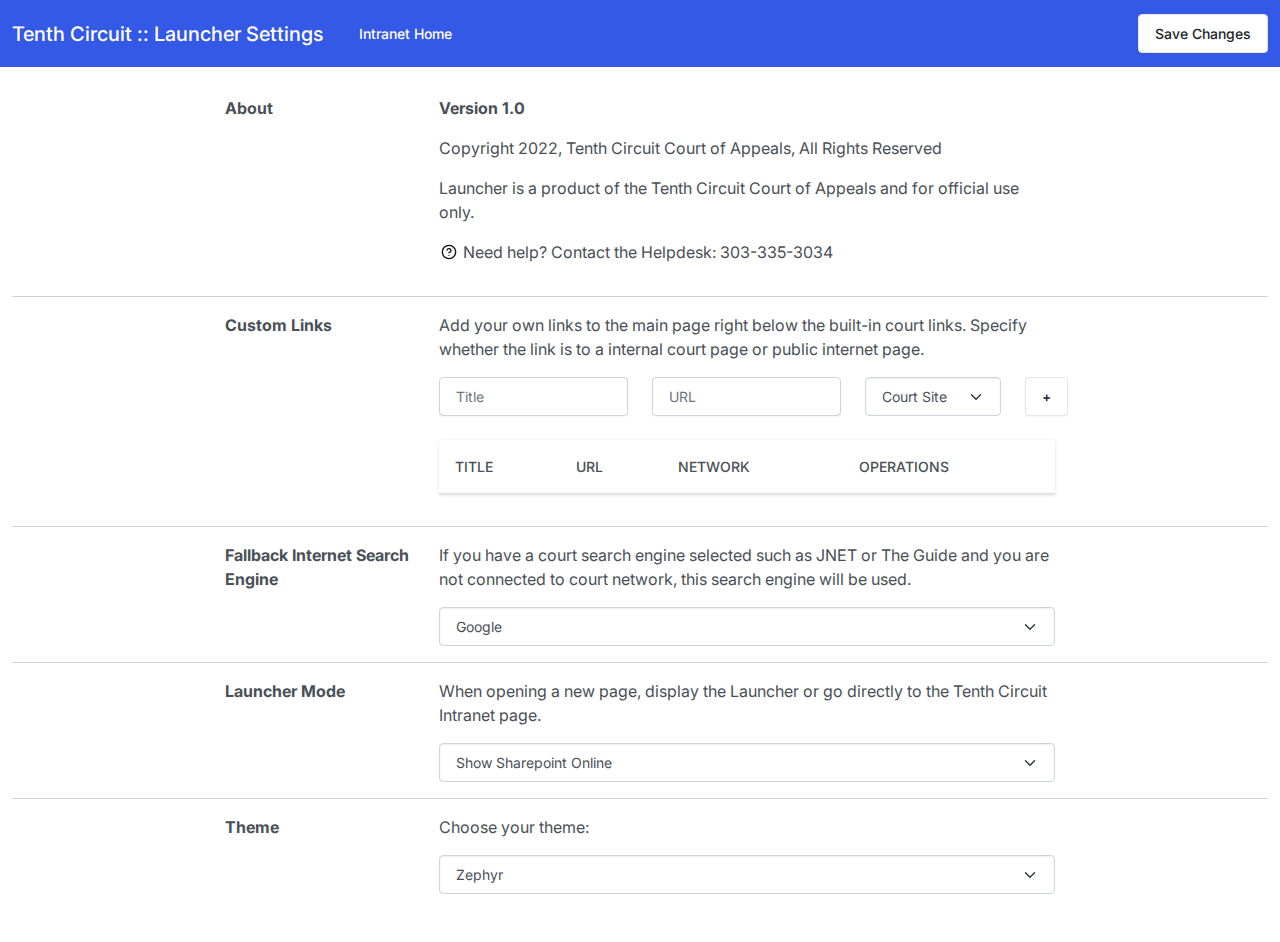
==== settings.htm @ de3e303f "copy in from previous project" ====
<!DOCTYPE html>
<html lang="en">
<head>
    <meta charset="UTF-8">
    <meta http-equiv="X-UA-Compatible" content="IE=edge">
    <meta name="viewport" content="width=device-width, initial-scale=1.0">
    <title>Tenth Circuit Court of Appeals : Start</title>

    <link href="./css/lib.svg.css" rel="stylesheet" >
    <link id="appTheme" href="./css/zephyr.bootstrap.min.css" rel="stylesheet" >
    <meta name="viewport" content="width=device-width, initial-scale=1">
    <style>
    body {
        --heading-ratio: 1.31;
        /* --universal-border-radius: 1rem; */
    }

    .link-list {
        margin-bottom: 5px;
    }

    .hidden {
        display: none;
    }

    </style>
</head>
<body>
    <nav class="navbar navbar-expand-lg navbar-dark bg-primary fixed-top">
        <div class="container-fluid">
            <a href="#" class="navbar-brand">Tenth Circuit :: Launcher Settings</a>
            <div class="collapse navbar-collapse" id="navbarNavDropdown">
                <ul class="navbar-nav">
                    <li class="nav-item">
                        <a id="dcn_intra" target="_blank" href="https://fedcourts.sharepoint.com/sites/CA10" class="nav-link dcn ">Intranet Home</a>
                    </li>
                </ul>
            </div>
            <a href="./launcher.htm" class="nav-link btn btn-secondary">Save Changes</a>
            <!-- <a href="#" class="nav-link" id="initBetaMode" >&nbsp;<span class="icon-help"></span></a> -->
        </div>
    </nav>
    <div class="container-fluid">
        <div class="row">
            <div class="col-12">&nbsp;</div>
        </div>
        <div class="row">
            <div class="col-12">&nbsp;</div>
        </div>
        <div class="row">
            <div class="col-12">&nbsp;</div>
        </div>
        <div class="row">
            <div class="col-sm-12 col-md-2 col-lg-2">&nbsp;</div>
            <div class="col-sm-12 col-md-8 col-lg-8">&nbsp;</div>
            <div class="col-sm-12 col-md-2 col-lg-2">&nbsp;</div>
        </div>
        <div class="row beta hidden">
            <div class="col-sm-12 col-md-2 col-lg-2">&nbsp;</div>
            <div class="col-sm-12 col-md-8 col-lg-8">
                <p><span class="icon-alert"></span><strong>Beta Mode experiments are visible.  Caution Advised!</strong></p>
                <p>Features that are either incomplete or in testing are marked with a <span class="icon-bookmark"></span> symbol.  Use with caution.  Things are likely to break.</p>
            </div>
            <div class="col-sm-12 col-md-2 col-lg-2">&nbsp;</div>
        </div>
        <div class="row">
            <div class="col-sm-12 col-md-2 col-lg-2"></div>
            <div class="col-sm-12 col-md-2 col-lg-2"><p><strong>About</strong></p></div>
            <div class="col-sm-12 col-md-6 col-lg-6"><p><strong>Version 1.0</strong></p><p>Copyright 2022, Tenth Circuit Court of Appeals, All Rights Reserved</p><p>Launcher is a product of the Tenth Circuit Court of Appeals and for official use only.</p><p><a href="#" id="initBetaMode" ><span class="icon-help"></span></a>&nbsp;Need help?  Contact the Helpdesk: 303-335-3034</p></div>
            <div class="col-sm-12 col-md-2 col-lg-2"></div>
        </div>
        <div class="row">
            <div class="col-sm-12 col-md-12 col-lg-12"><hr></div>
        </div>
        <div class="row ">
            <div class="col-sm-12 col-md-2 col-lg-2"></div>
            <div class="col-sm-12 col-md-2 col-lg-2"><p><strong>Custom Links</strong></p></div>
            <div class="col-sm-12 col-md-6 col-lg-6">
                <p>Add your own links to the main page right below the built-in court links.  Specify whether the link is to a internal court page or public internet page.</p>
                <form id="addLinkForm">
                    <div class="row">
                        <div class="col-sm-12 col-md-4 col-lg-4">
                            <input class="form-control"  type="text" id="displayname" placeholder="Title"/>
                        </div>
                        <div class="col-sm-12 col-md-4 col-lg-4">
                            <input class="form-control"  type="text" id="url" placeholder="URL"/>
                        </div>
                        <div class="col-sm-12 col-md-3 col-lg-3">
                            <select id="network-select" class="form-select"  >
                                <option value="dcn">Court Site</option>
                                <option value="inet">Internet Site</option>
                            </select>
                        </div>
                        <div class="col-sm-12 col-md-1 col-lg-1">
                            <input class="btn btn-secondary" type="submit" id="addsite" value="+"/>
                        </div>
                    </div>
                    <div class="row">
                        <div class="col-12">&nbsp;</div>
                    </div>
                    <div class="row">
                        <div class="col-sm-12 col-md-12 col-lg-12">
                            <table class="table">
                                <thead>
                                    <tr>
                                        <th scope="col">Title</th>
                                        <th scope="col">URL</th>
                                        <th scope="col">Network</th>
                                        <th scope="col">Operations</th>
                                    </tr>
                                </thead>
                                <tbody id="myLinksList">

                                </tbody>
                            </table>
                        </div>
                    </div>
               </form>
            </div>
            <div class="col-sm-12 col-md-2 col-lg-2"></div>
        </div>
        <div class="row ">
            <div class="col-sm-12 col-md-12 col-lg-12"><hr></div>
        </div>
        <div class="row">
            <div class="col-sm-12 col-md-2 col-lg-2 offset-md-2 offset=lg-2"><p><strong>Fallback Internet Search Engine</strong></p></div>
            <div class="col-sm-12 col-md-6 col-lg-6">
                <p>If you have a court search engine selected such as JNET or The Guide and you are not connected to court network, this search engine will be used.</p>
                <form>
                    <select id="inet-search-select" class="form-select" >
                        <option value="bing">Bing</option>
                        <option value="duck">Duck Duck Go</option>
                        <option value="google">Google</option>
                    </select>
                </form>
            </div>
        </div>
        <div class="row ">
            <div class="col-sm-12 col-md-12 col-lg-12"><hr></div>
        </div>
        <div class="row">
            <div class="col-sm-12 col-md-2 col-lg-2 offset-md-2 offset=lg-2"><p><strong>Launcher Mode</strong></p></div>
            <div class="col-sm-12 col-md-6 col-lg-6">
                <p>When opening a new page, display the Launcher or go directly to the Tenth Circuit Intranet page.</p>
                <form>
                    <select id="launcher-select" class="form-select" >
                        <option value="launcher">Show Launcher</option>
                        <option value="spo">Show Sharepoint Online</option>
                    </select>
                </form>
            </div>
        </div>
        <div class="row">
            <div class="col-sm-12 col-md-12 col-lg-12"><hr></div>
        </div>
        <div class="row">
            <div class="col-sm-12 col-md-2 col-lg-2"></div>
            <div class="col-sm-12 col-md-2 col-lg-2"><p><strong>Theme</strong></p></div>
            <div class="col-sm-12 col-md-6 col-lg-6">
                <p>Choose your theme:</p>
                <form>
                    <select id="theme-select" class="form-select"  >
                        <option value="auto">Auto</option>
                        <option value="flatly">Flatly</option>
                        <option value="slate">Slate</option>
                        <option value="journal">Journal</option>
                        <option value="pulse">Pulse</option>
                        <option value="simplex">Simplex</option>
                        <option value="solar">Solar</option>
                        <option value="yeti">Yeti</option>
                        <option value="zephyr">Zephyr</option>
                    </select>
                </form>
            </div>
            <div class="col-sm-12 col-md-2 col-lg-2"></div>
        </div>
        <div class="row">
            <div class="col-12">&nbsp;</div>
        </div>
        <div class="row">
            <div class="col-12">&nbsp;</div>
        </div>
    </div>



    <script src="./js/settings.js"></script>
    
</body>
</html>
---- css/lib.svg.css ----
/*
  Definitions for icons - powered by Feather (https://feathericons.com/).
*/
span[class^='icon-'] {
    display: inline-block;
    height: 1em;
    width: 1em;
    vertical-align: -0.125em;
    background-size: contain;
    margin: 0 calc(.5rem / 4);
  }
  
  span[class^='icon-'].secondary {
    -webkit-filter: invert(25%);
    filter: invert(25%);
  }
  
  span[class^='icon-'].inverse {
    -webkit-filter: invert(100%);
    filter: invert(100%);
  }
  
  span[class^='icon-'].success {
    stroke: red;
    fill: green;
  }

  span.icon-toggleright {
    background-image: url("data:image/svg+xml,%3Csvg xmlns='http://www.w3.org/2000/svg' width='24' height='24' viewBox='0 0 24 24' fill='none' stroke='%23111' stroke-width='2' stroke-linecap='round' stroke-linejoin='round' class='feather feather-toggle-right'%3E%3Crect x='1' y='5' width='22' height='14' rx='7' ry='7'%3E%3C/rect%3E%3Ccircle cx='16' cy='12' r='3'%3E%3C/circle%3E%3C/svg%3E");
  }

  span.icon-toggleleft {
    background-image: url("data:image/svg+xml,%3Csvg xmlns='http://www.w3.org/2000/svg' width='24' height='24' viewBox='0 0 24 24' fill='none' stroke='%23111' stroke-width='2' stroke-linecap='round' stroke-linejoin='round' class='feather feather-toggle-left'%3E%3Crect x='1' y='5' width='22' height='14' rx='7' ry='7'%3E%3C/rect%3E%3Ccircle cx='8' cy='12' r='3'%3E%3C/circle%3E%3C/svg%3E");
  }

  span.icon-alert {
    background-image: url("data:image/svg+xml,%3Csvg xmlns='http://www.w3.org/2000/svg' width='24' height='24' viewBox='0 0 24 24' fill='none' stroke='%23111' stroke-width='2' stroke-linecap='round' stroke-linejoin='round'%3E%3Ccircle cx='12' cy='12' r='10'%3E%3C/circle%3E%3Cline x1='12' y1='8' x2='12' y2='12'%3E%3C/line%3E%3Cline x1='12' y1='16' x2='12' y2='16'%3E%3C/line%3E%3C/svg%3E");
  }
  
  span.icon-bookmark {
    background-image: url("data:image/svg+xml,%3Csvg xmlns='http://www.w3.org/2000/svg' width='24' height='24' viewBox='0 0 24 24' fill='none' stroke='%23111' stroke-width='2' stroke-linecap='round' stroke-linejoin='round'%3E%3Cpath d='M19 21l-7-5-7 5V5a2 2 0 0 1 2-2h10a2 2 0 0 1 2 2z'%3E%3C/path%3E%3C/svg%3E");
  }
  
  span.icon-calendar {
    background-image: url("data:image/svg+xml,%3Csvg xmlns='http://www.w3.org/2000/svg' width='24' height='24' viewBox='0 0 24 24' fill='none' stroke='%23111' stroke-width='2' stroke-linecap='round' stroke-linejoin='round'%3E%3Crect x='3' y='4' width='18' height='18' rx='2' ry='2'%3E%3C/rect%3E%3Cline x1='16' y1='2' x2='16' y2='6'%3E%3C/line%3E%3Cline x1='8' y1='2' x2='8' y2='6'%3E%3C/line%3E%3Cline x1='3' y1='10' x2='21' y2='10'%3E%3C/line%3E%3C/svg%3E");
  }
  
  span.icon-credit {
    background-image: url("data:image/svg+xml,%3Csvg xmlns='http://www.w3.org/2000/svg' width='24' height='24' viewBox='0 0 24 24' fill='none' stroke='%23111' stroke-width='2' stroke-linecap='round' stroke-linejoin='round'%3E%3Crect x='1' y='4' width='22' height='16' rx='2' ry='2'%3E%3C/rect%3E%3Cline x1='1' y1='10' x2='23' y2='10'%3E%3C/line%3E%3C/svg%3E");
  }
  
  span.icon-edit {
    background-image: url("data:image/svg+xml,%3Csvg xmlns='http://www.w3.org/2000/svg' width='24' height='24' viewBox='0 0 24 24' fill='none' stroke='%23111' stroke-width='2' stroke-linecap='round' stroke-linejoin='round'%3E%3Cpath d='M20 14.66V20a2 2 0 0 1-2 2H4a2 2 0 0 1-2-2V6a2 2 0 0 1 2-2h5.34'%3E%3C/path%3E%3Cpolygon points='18 2 22 6 12 16 8 16 8 12 18 2'%3E%3C/polygon%3E%3C/svg%3E");
  }
  
  span.icon-link {
    background-image: url("data:image/svg+xml,%3Csvg xmlns='http://www.w3.org/2000/svg' width='24' height='24' viewBox='0 0 24 24' fill='none' stroke='%23111' stroke-width='2' stroke-linecap='round' stroke-linejoin='round'%3E%3Cpath d='M18 13v6a2 2 0 0 1-2 2H5a2 2 0 0 1-2-2V8a2 2 0 0 1 2-2h6'%3E%3C/path%3E%3Cpolyline points='15 3 21 3 21 9'%3E%3C/polyline%3E%3Cline x1='10' y1='14' x2='21' y2='3'%3E%3C/line%3E%3C/svg%3E");
  }
  
  span.icon-help {
    background-image: url("data:image/svg+xml,%3Csvg xmlns='http://www.w3.org/2000/svg' width='24' height='24' viewBox='0 0 24 24' fill='none' stroke='%23111' stroke-width='2' stroke-linecap='round' stroke-linejoin='round'%3E%3Cpath d='M9.09 9a3 3 0 0 1 5.83 1c0 2-3 3-3 3'%3E%3C/path%3E%3Ccircle cx='12' cy='12' r='10'%3E%3C/circle%3E%3Cline x1='12' y1='17' x2='12' y2='17'%3E%3C/line%3E%3C/svg%3E");
  }
  
  span.icon-home {
    background-image: url("data:image/svg+xml,%3Csvg xmlns='http://www.w3.org/2000/svg' width='24' height='24' viewBox='0 0 24 24' fill='none' stroke='%23111' stroke-width='2' stroke-linecap='round' stroke-linejoin='round'%3E%3Cpath d='M3 9l9-7 9 7v11a2 2 0 0 1-2 2H5a2 2 0 0 1-2-2z'%3E%3C/path%3E%3Cpolyline points='9 22 9 12 15 12 15 22'%3E%3C/polyline%3E%3C/svg%3E");
  }
  
  span.icon-info {
    background-image: url("data:image/svg+xml,%3Csvg xmlns='http://www.w3.org/2000/svg' width='24' height='24' viewBox='0 0 24 24' fill='none' stroke='%23111' stroke-width='2' stroke-linecap='round' stroke-linejoin='round'%3E%3Ccircle cx='12' cy='12' r='10'%3E%3C/circle%3E%3Cline x1='12' y1='16' x2='12' y2='12'%3E%3C/line%3E%3Cline x1='12' y1='8' x2='12' y2='8'%3E%3C/line%3E%3C/svg%3E");
  }
  
  span.icon-lock {
    background-image: url("data:image/svg+xml,%3Csvg xmlns='http://www.w3.org/2000/svg' width='24' height='24' viewBox='0 0 24 24' fill='none' stroke='%23111' stroke-width='2' stroke-linecap='round' stroke-linejoin='round'%3E%3Crect x='3' y='11' width='18' height='11' rx='2' ry='2'%3E%3C/rect%3E%3Cpath d='M7 11V7a5 5 0 0 1 10 0v4'%3E%3C/path%3E%3C/svg%3E");
  }
  
  span.icon-mail {
    background-image: url("data:image/svg+xml,%3Csvg xmlns='http://www.w3.org/2000/svg' width='24' height='24' viewBox='0 0 24 24' fill='none' stroke='%23111' stroke-width='2' stroke-linecap='round' stroke-linejoin='round'%3E%3Cpath d='M4 4h16c1.1 0 2 .9 2 2v12c0 1.1-.9 2-2 2H4c-1.1 0-2-.9-2-2V6c0-1.1.9-2 2-2z'%3E%3C/path%3E%3Cpolyline points='22,6 12,13 2,6'%3E%3C/polyline%3E%3C/svg%3E");
  }
  
  span.icon-location {
    background-image: url("data:image/svg+xml,%3Csvg xmlns='http://www.w3.org/2000/svg' width='24' height='24' viewBox='0 0 24 24' fill='none' stroke='%23111' stroke-width='2' stroke-linecap='round' stroke-linejoin='round'%3E%3Cpath d='M21 10c0 7-9 13-9 13s-9-6-9-13a9 9 0 0 1 18 0z'%3E%3C/path%3E%3Ccircle cx='12' cy='10' r='3'%3E%3C/circle%3E%3C/svg%3E");
  }
  
  span.icon-phone {
    background-image: url("data:image/svg+xml,%3Csvg xmlns='http://www.w3.org/2000/svg' width='24' height='24' viewBox='0 0 24 24' fill='none' stroke='%23111' stroke-width='2' stroke-linecap='round' stroke-linejoin='round'%3E%3Cpath d='M22 16.92v3a2 2 0 0 1-2.18 2 19.79 19.79 0 0 1-8.63-3.07 19.5 19.5 0 0 1-6-6 19.79 19.79 0 0 1-3.07-8.67A2 2 0 0 1 4.11 2h3a2 2 0 0 1 2 1.72 12.84 12.84 0 0 0 .7 2.81 2 2 0 0 1-.45 2.11L8.09 9.91a16 16 0 0 0 6 6l1.27-1.27a2 2 0 0 1 2.11-.45 12.84 12.84 0 0 0 2.81.7A2 2 0 0 1 22 16.92z'%3E%3C/path%3E%3C/svg%3E");
  }
  
  span.icon-rss {
    background-image: url("data:image/svg+xml,%3Csvg xmlns='http://www.w3.org/2000/svg' width='24' height='24' viewBox='0 0 24 24' fill='none' stroke='%23111' stroke-width='2' stroke-linecap='round' stroke-linejoin='round'%3E%3Cpath d='M4 11a9 9 0 0 1 9 9'%3E%3C/path%3E%3Cpath d='M4 4a16 16 0 0 1 16 16'%3E%3C/path%3E%3Ccircle cx='5' cy='19' r='1'%3E%3C/circle%3E%3C/svg%3E");
  }
  
  span.icon-search {
    background-image: url("data:image/svg+xml,%3Csvg xmlns='http://www.w3.org/2000/svg' width='24' height='24' viewBox='0 0 24 24' fill='none' stroke='%23111' stroke-width='2' stroke-linecap='round' stroke-linejoin='round'%3E%3Ccircle cx='11' cy='11' r='8'%3E%3C/circle%3E%3Cline x1='21' y1='21' x2='16.65' y2='16.65'%3E%3C/line%3E%3C/svg%3E");
  }
  
  span.icon-settings {
    background-image: url("data:image/svg+xml,%3Csvg xmlns='http://www.w3.org/2000/svg' width='24' height='24' viewBox='0 0 24 24' fill='none' stroke='%23111' stroke-width='2' stroke-linecap='round' stroke-linejoin='round'%3E%3Ccircle cx='12' cy='12' r='3'%3E%3C/circle%3E%3Cpath d='M19.4 15a1.65 1.65 0 0 0 .33 1.82l.06.06a2 2 0 0 1 0 2.83 2 2 0 0 1-2.83 0l-.06-.06a1.65 1.65 0 0 0-1.82-.33 1.65 1.65 0 0 0-1 1.51V21a2 2 0 0 1-2 2 2 2 0 0 1-2-2v-.09A1.65 1.65 0 0 0 9 19.4a1.65 1.65 0 0 0-1.82.33l-.06.06a2 2 0 0 1-2.83 0 2 2 0 0 1 0-2.83l.06-.06a1.65 1.65 0 0 0 .33-1.82 1.65 1.65 0 0 0-1.51-1H3a2 2 0 0 1-2-2 2 2 0 0 1 2-2h.09A1.65 1.65 0 0 0 4.6 9a1.65 1.65 0 0 0-.33-1.82l-.06-.06a2 2 0 0 1 0-2.83 2 2 0 0 1 2.83 0l.06.06a1.65 1.65 0 0 0 1.82.33H9a1.65 1.65 0 0 0 1-1.51V3a2 2 0 0 1 2-2 2 2 0 0 1 2 2v.09a1.65 1.65 0 0 0 1 1.51 1.65 1.65 0 0 0 1.82-.33l.06-.06a2 2 0 0 1 2.83 0 2 2 0 0 1 0 2.83l-.06.06a1.65 1.65 0 0 0-.33 1.82V9a1.65 1.65 0 0 0 1.51 1H21a2 2 0 0 1 2 2 2 2 0 0 1-2 2h-.09a1.65 1.65 0 0 0-1.51 1z'%3E%3C/path%3E%3C/svg%3E");
  }
  
  span.icon-share {
    background-image: url("data:image/svg+xml,%3Csvg xmlns='http://www.w3.org/2000/svg' width='24' height='24' viewBox='0 0 24 24' fill='none' stroke='%23111' stroke-width='2' stroke-linecap='round' stroke-linejoin='round'%3E%3Ccircle cx='18' cy='5' r='3'%3E%3C/circle%3E%3Ccircle cx='6' cy='12' r='3'%3E%3C/circle%3E%3Ccircle cx='18' cy='19' r='3'%3E%3C/circle%3E%3Cline x1='8.59' y1='13.51' x2='15.42' y2='17.49'%3E%3C/line%3E%3Cline x1='15.41' y1='6.51' x2='8.59' y2='10.49'%3E%3C/line%3E%3C/svg%3E");
  }
  
  span.icon-cart {
    background-image: url("data:image/svg+xml,%3Csvg xmlns='http://www.w3.org/2000/svg' width='24' height='24' viewBox='0 0 24 24' fill='none' stroke='%23111' stroke-width='2' stroke-linecap='round' stroke-linejoin='round'%3E%3Ccircle cx='9' cy='21' r='1'%3E%3C/circle%3E%3Ccircle cx='20' cy='21' r='1'%3E%3C/circle%3E%3Cpath d='M1 1h4l2.68 13.39a2 2 0 0 0 2 1.61h9.72a2 2 0 0 0 2-1.61L23 6H6'%3E%3C/path%3E%3C/svg%3E");
  }
  
  span.icon-upload {
    background-image: url("data:image/svg+xml,%3Csvg xmlns='http://www.w3.org/2000/svg' width='24' height='24' viewBox='0 0 24 24' fill='none' stroke='%23111' stroke-width='2' stroke-linecap='round' stroke-linejoin='round'%3E%3Cpath d='M21 15v4a2 2 0 0 1-2 2H5a2 2 0 0 1-2-2v-4'%3E%3C/path%3E%3Cpolyline points='17 8 12 3 7 8'%3E%3C/polyline%3E%3Cline x1='12' y1='3' x2='12' y2='15'%3E%3C/line%3E%3C/svg%3E");
  }
  
  span.icon-user {
    background-image: url("data:image/svg+xml,%3Csvg xmlns='http://www.w3.org/2000/svg' width='24' height='24' viewBox='0 0 24 24' fill='none' stroke='%23111' stroke-width='2' stroke-linecap='round' stroke-linejoin='round'%3E%3Cpath d='M20 21v-2a4 4 0 0 0-4-4H8a4 4 0 0 0-4 4v2'%3E%3C/path%3E%3Ccircle cx='12' cy='7' r='4'%3E%3C/circle%3E%3C/svg%3E");
  }
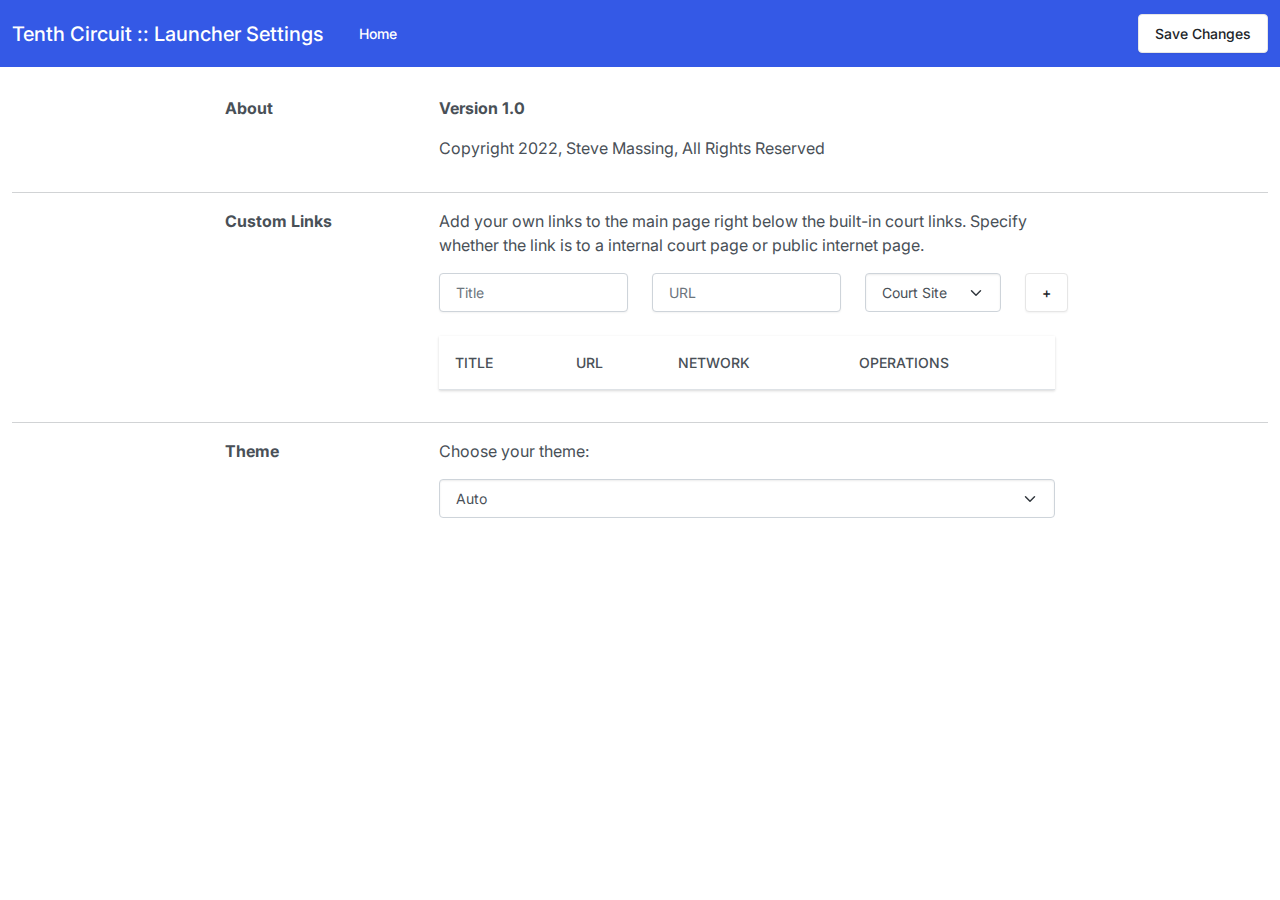
==== commit ba5ef197: "remove launcher mode features" ====
--- a/settings.htm
+++ b/settings.htm
@@ -32,11 +32,11 @@
             <div class="collapse navbar-collapse" id="navbarNavDropdown">
                 <ul class="navbar-nav">
                     <li class="nav-item">
-                        <a id="dcn_intra" target="_blank" href="https://fedcourts.sharepoint.com/sites/CA10" class="nav-link dcn ">Intranet Home</a>
+                        <a id="dcn_intra" target="_blank" href="/browser-newtab/" class="nav-link dcn ">Home</a>
                     </li>
                 </ul>
             </div>
-            <a href="./launcher.htm" class="nav-link btn btn-secondary">Save Changes</a>
+            <a href="/browser-newtab/launcher.htm" class="nav-link btn btn-secondary">Save Changes</a>
             <!-- <a href="#" class="nav-link" id="initBetaMode" >&nbsp;<span class="icon-help"></span></a> -->
         </div>
     </nav>
@@ -66,7 +66,7 @@
         <div class="row">
             <div class="col-sm-12 col-md-2 col-lg-2"></div>
             <div class="col-sm-12 col-md-2 col-lg-2"><p><strong>About</strong></p></div>
-            <div class="col-sm-12 col-md-6 col-lg-6"><p><strong>Version 1.0</strong></p><p>Copyright 2022, Tenth Circuit Court of Appeals, All Rights Reserved</p><p>Launcher is a product of the Tenth Circuit Court of Appeals and for official use only.</p><p><a href="#" id="initBetaMode" ><span class="icon-help"></span></a>&nbsp;Need help?  Contact the Helpdesk: 303-335-3034</p></div>
+            <div class="col-sm-12 col-md-6 col-lg-6"><p><strong>Version 1.0</strong></p><p>Copyright 2022, Steve Massing, All Rights Reserved</p></div>
             <div class="col-sm-12 col-md-2 col-lg-2"></div>
         </div>
         <div class="row">
@@ -122,6 +122,7 @@
         <div class="row ">
             <div class="col-sm-12 col-md-12 col-lg-12"><hr></div>
         </div>
+        <!--
         <div class="row">
             <div class="col-sm-12 col-md-2 col-lg-2 offset-md-2 offset=lg-2"><p><strong>Fallback Internet Search Engine</strong></p></div>
             <div class="col-sm-12 col-md-6 col-lg-6">
@@ -138,6 +139,7 @@
         <div class="row ">
             <div class="col-sm-12 col-md-12 col-lg-12"><hr></div>
         </div>
+        
         <div class="row">
             <div class="col-sm-12 col-md-2 col-lg-2 offset-md-2 offset=lg-2"><p><strong>Launcher Mode</strong></p></div>
             <div class="col-sm-12 col-md-6 col-lg-6">
@@ -150,9 +152,11 @@
                 </form>
             </div>
         </div>
+        
         <div class="row">
             <div class="col-sm-12 col-md-12 col-lg-12"><hr></div>
         </div>
+        -->
         <div class="row">
             <div class="col-sm-12 col-md-2 col-lg-2"></div>
             <div class="col-sm-12 col-md-2 col-lg-2"><p><strong>Theme</strong></p></div>
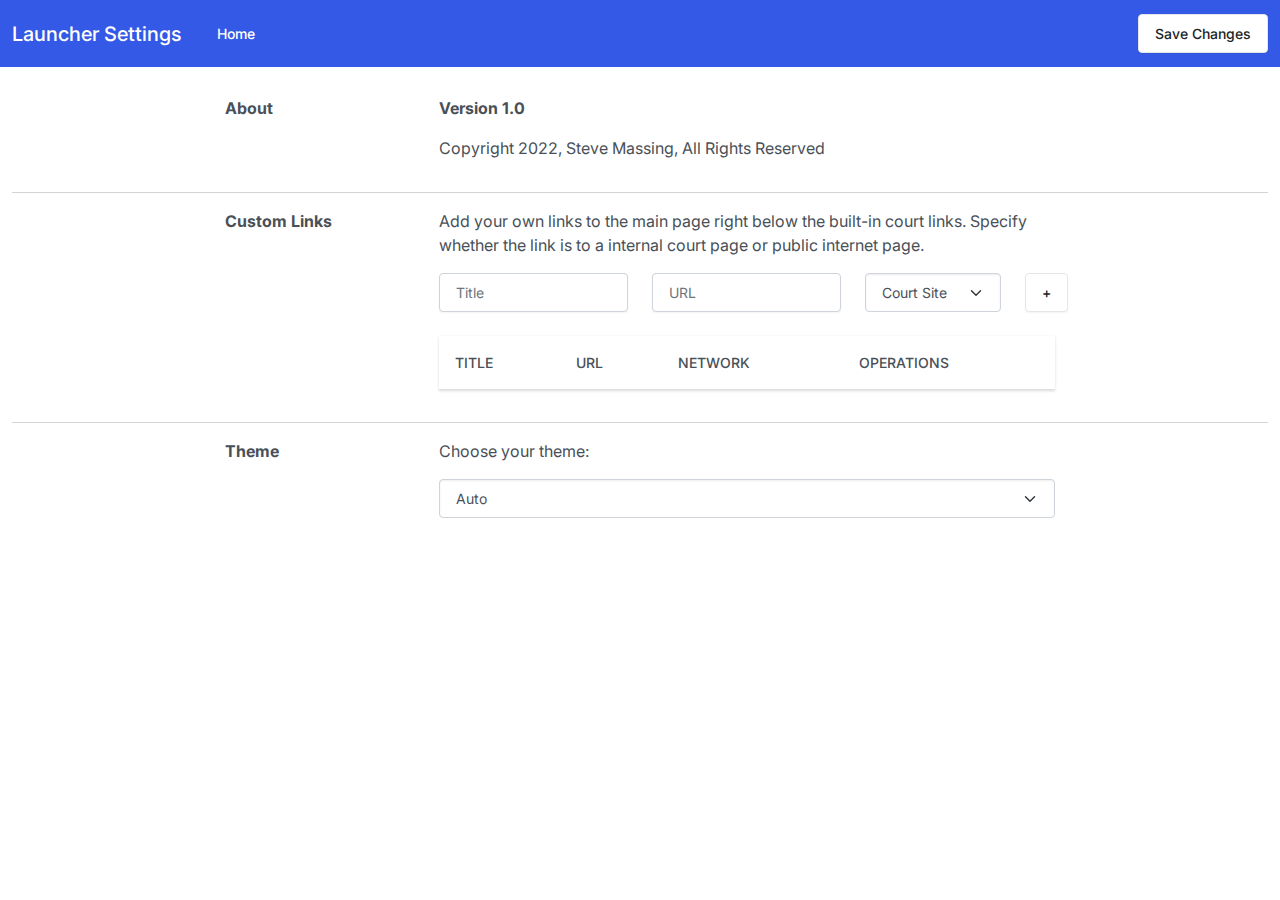
==== commit 1f98a7db: "fixup links" ====
--- a/settings.htm
+++ b/settings.htm
@@ -4,7 +4,7 @@
     <meta charset="UTF-8">
     <meta http-equiv="X-UA-Compatible" content="IE=edge">
     <meta name="viewport" content="width=device-width, initial-scale=1.0">
-    <title>Tenth Circuit Court of Appeals : Start</title>
+    <title>Start</title>
 
     <link href="./css/lib.svg.css" rel="stylesheet" >
     <link id="appTheme" href="./css/zephyr.bootstrap.min.css" rel="stylesheet" >
@@ -28,15 +28,15 @@
 <body>
     <nav class="navbar navbar-expand-lg navbar-dark bg-primary fixed-top">
         <div class="container-fluid">
-            <a href="#" class="navbar-brand">Tenth Circuit :: Launcher Settings</a>
+            <a href="#" class="navbar-brand">Launcher Settings</a>
             <div class="collapse navbar-collapse" id="navbarNavDropdown">
                 <ul class="navbar-nav">
                     <li class="nav-item">
-                        <a id="dcn_intra" target="_blank" href="/browser-newtab/" class="nav-link dcn ">Home</a>
+                        <a id="dcn_intra" target="_blank" href="./index.html" class="nav-link dcn ">Home</a>
                     </li>
                 </ul>
             </div>
-            <a href="/browser-newtab/launcher.htm" class="nav-link btn btn-secondary">Save Changes</a>
+            <a href="./index.html" class="nav-link btn btn-secondary">Save Changes</a>
             <!-- <a href="#" class="nav-link" id="initBetaMode" >&nbsp;<span class="icon-help"></span></a> -->
         </div>
     </nav>
